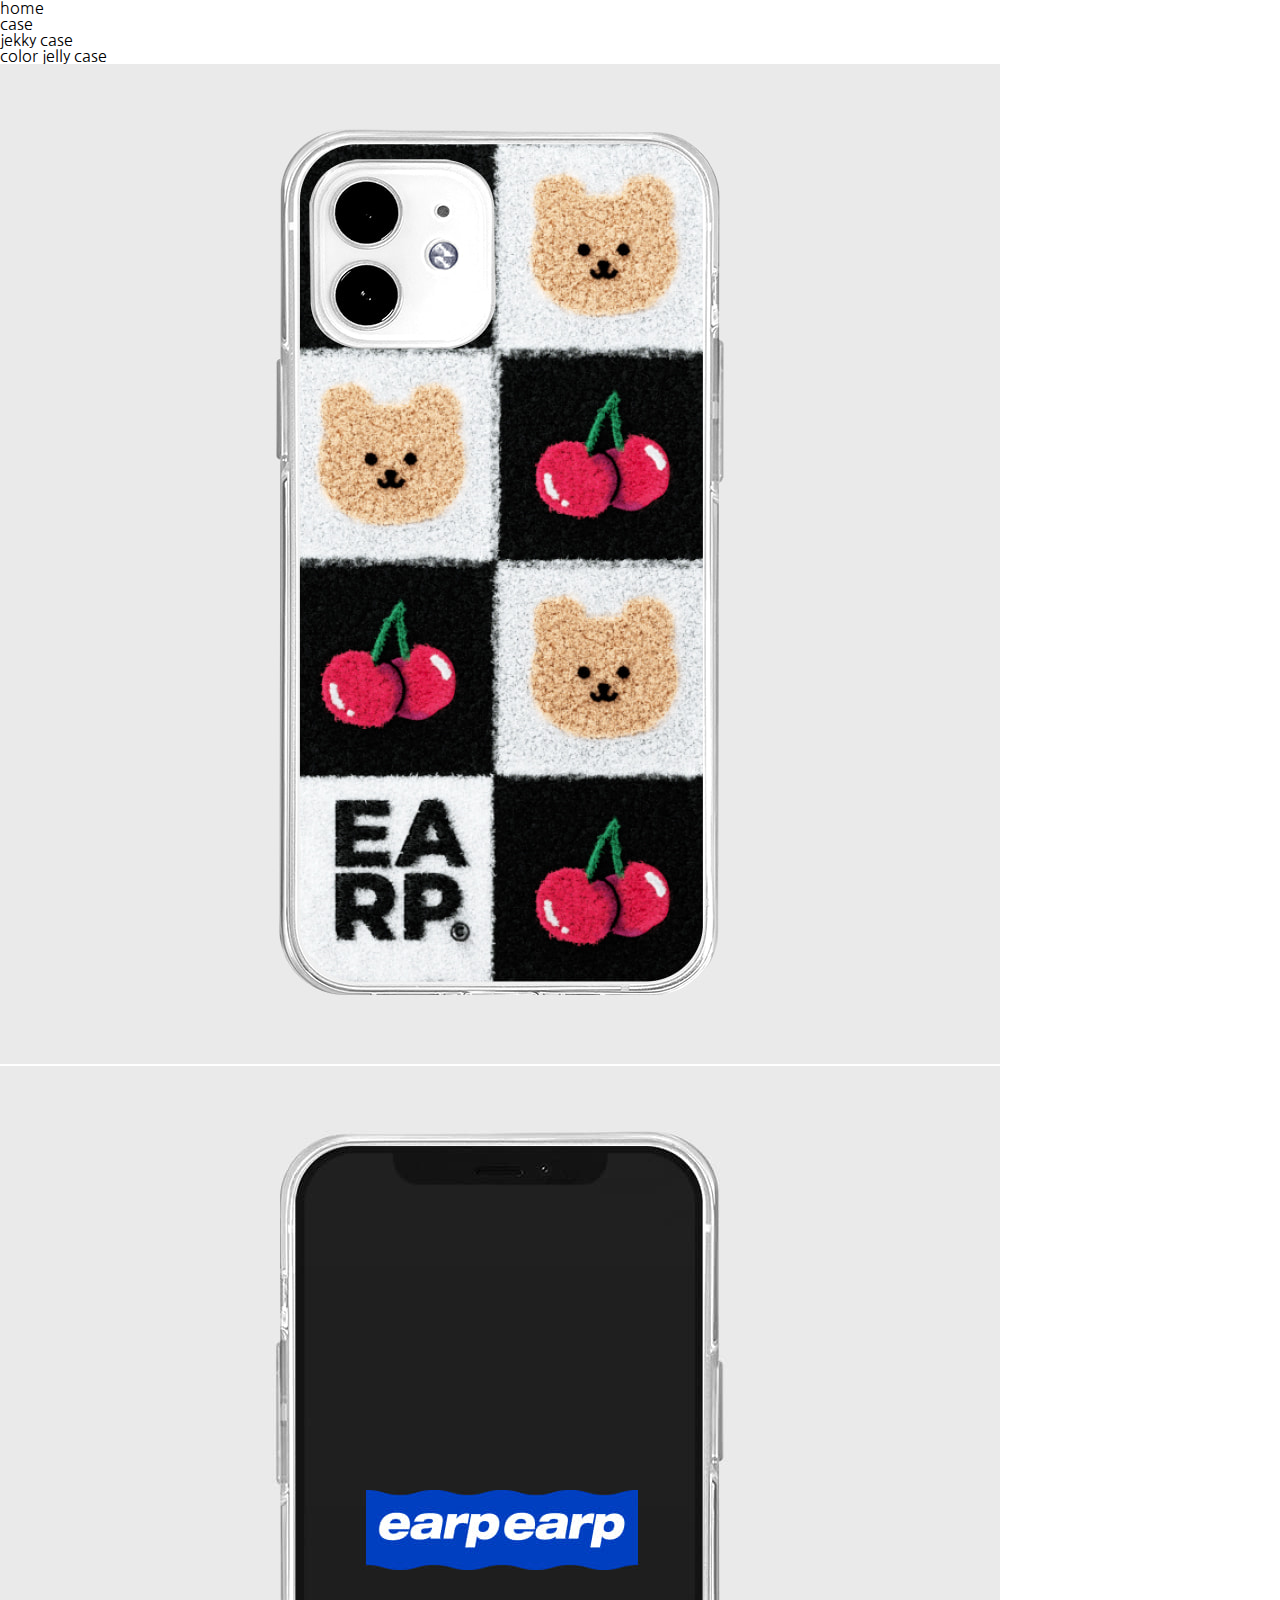
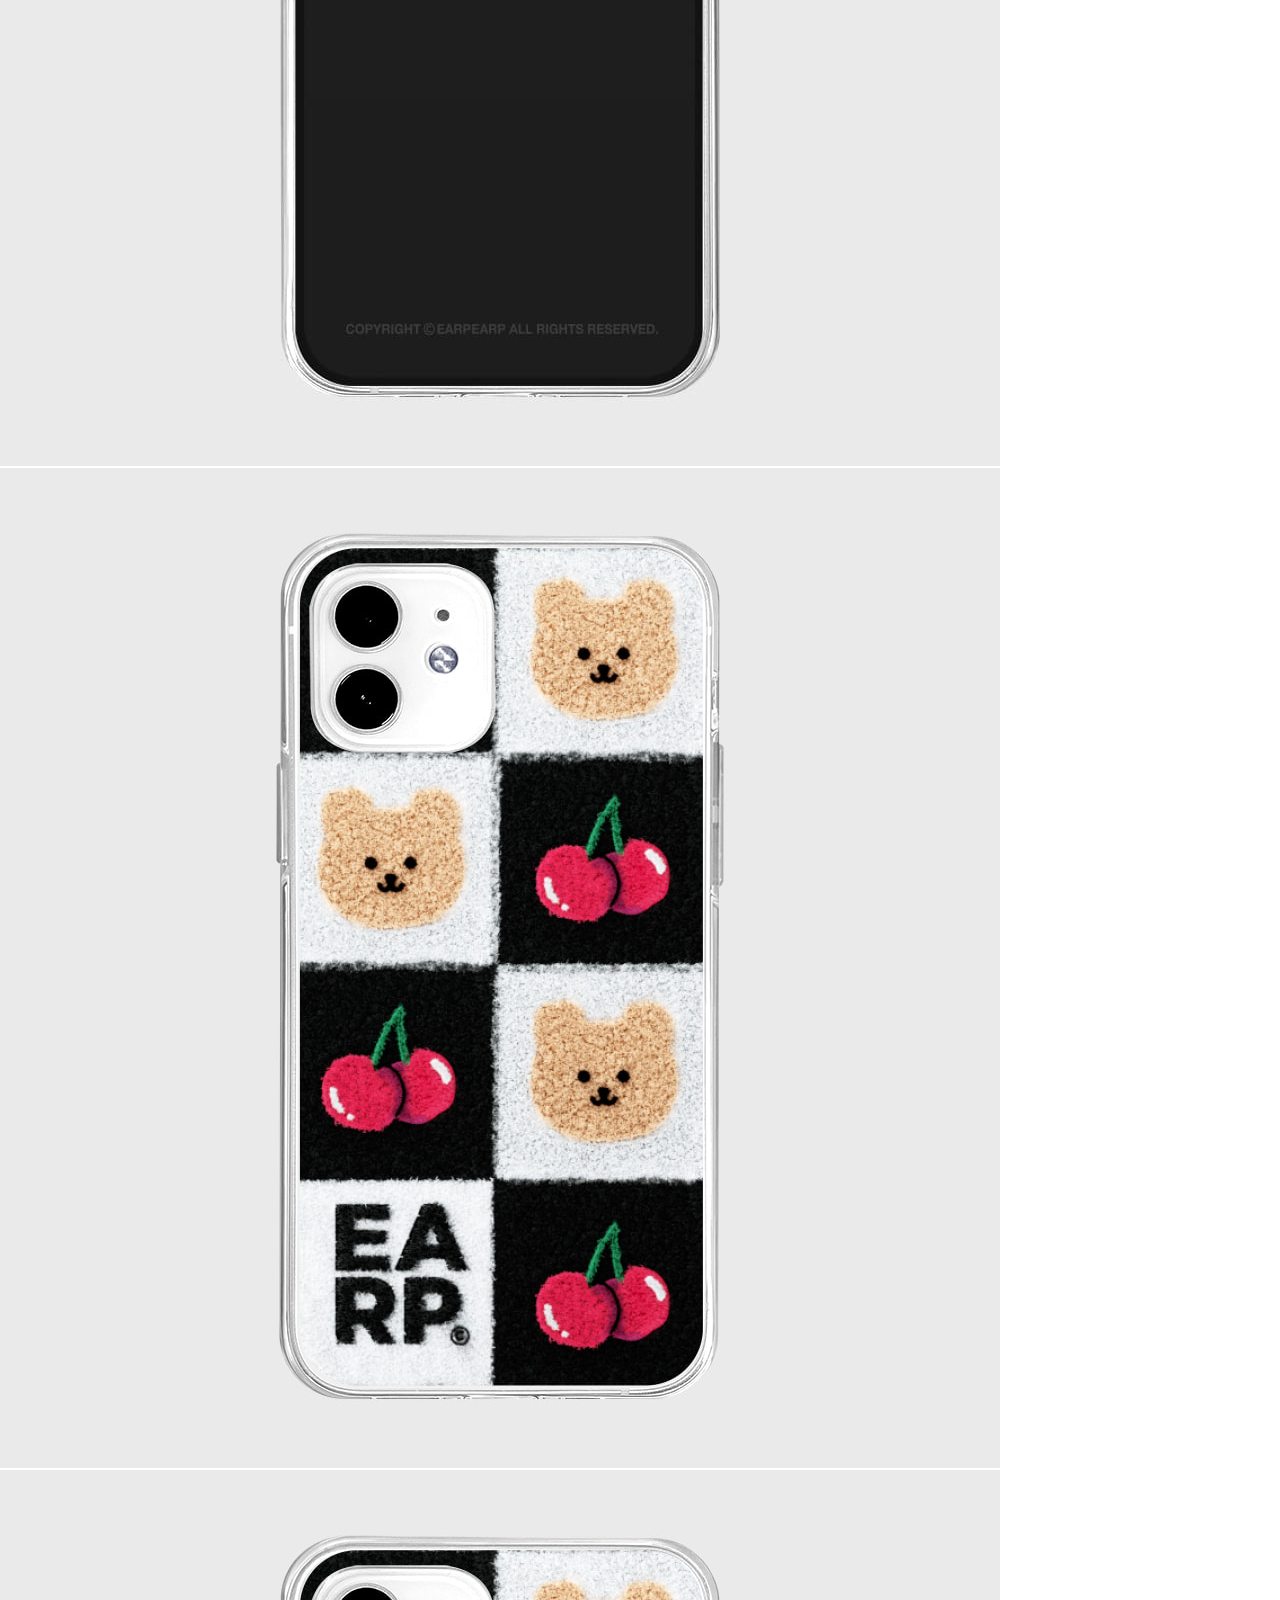
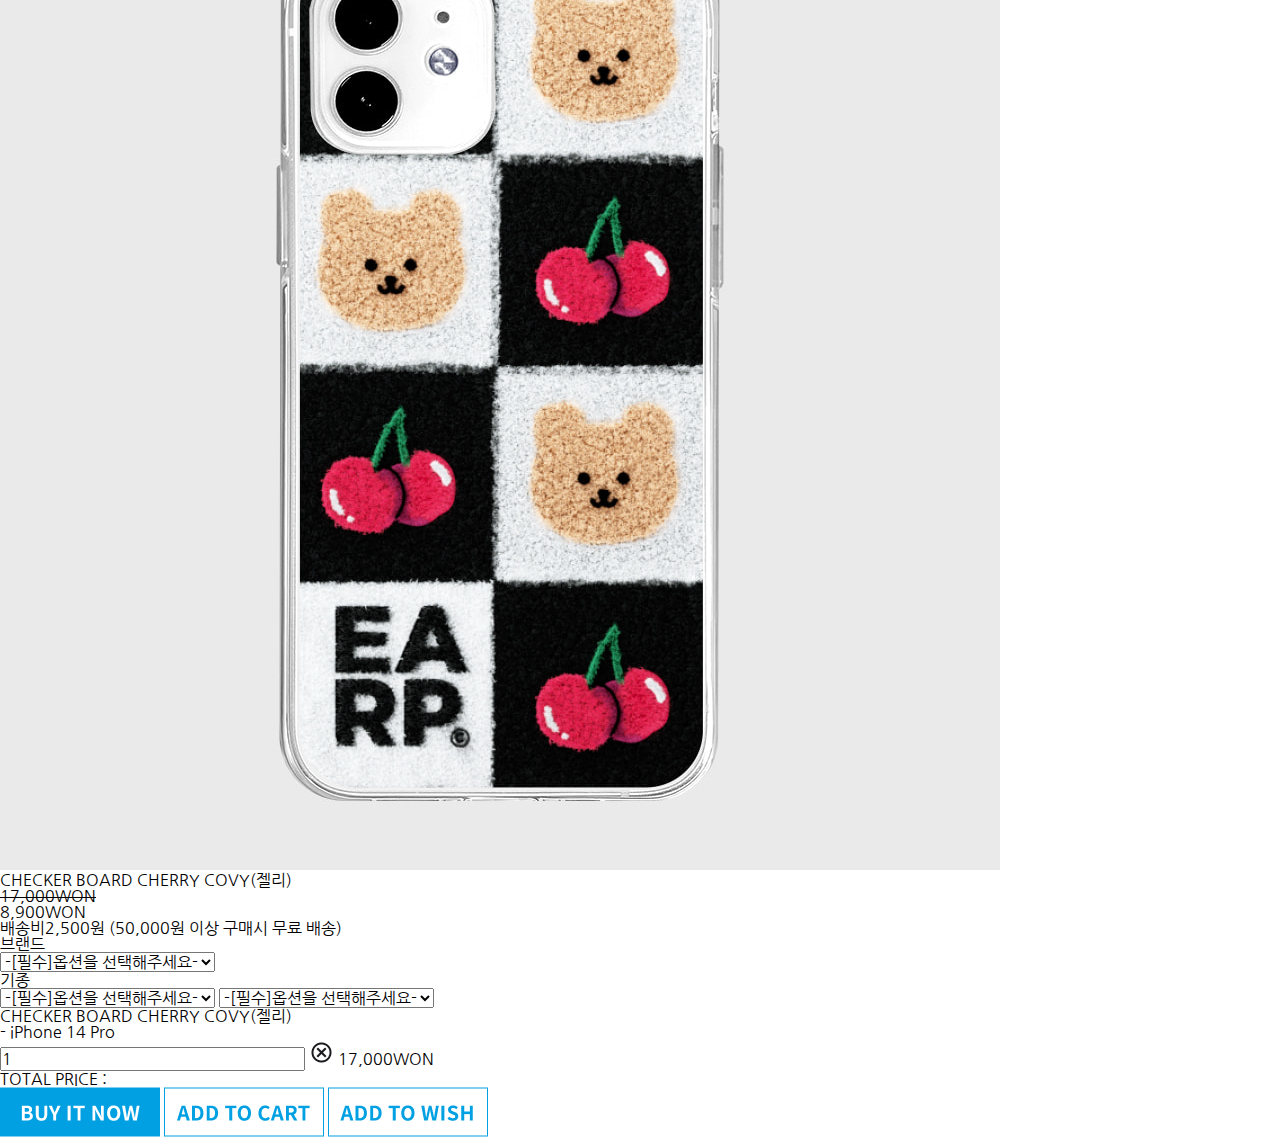
==== 14_earp/products.html @ 5965c460 "0412" ====
<!DOCTYPE html>
<html lang="ko">
<head>
    <meta charset="UTF-8">
    <meta name="keywords" content="">
    <meta name="description" content="">
    <meta http-equiv="X-UA-Compatible" content="IE=edge">
    <meta name="viewport" content="width=device-width, initial-scale=1.0">
    <title>COLOR JELLY CASE | 어프어프</title>
    <link rel="stylesheet" href="./styles/reset.css" type="text/css">
</head>
<body>
    <main>
        <ul class="path">
            <li><a href="#">home</a></li>
            <li><a href="#">case</a></li>
            <li><a href="#">jekky case</a></li>
            <li><a href="#">color jelly case</a></li>
        </ul>
        <div class="order">
            <div class="product_img">
                <div class="big"><img src="./images/product_01.jpg" alt=""></div>
                <div class="thum">
                    <a href="#"><img src="./images/product_02.jpg" alt=""></a>
                    <a href="#"><img src="./images/product_03.jpg" alt=""></a>
                    <a href="#"><img src="./images/product_04.jpg" alt=""></a>
                </div>
            </div>
            <div class="order_right">
                <dl>
                    <dt>CHECKER BOARD CHERRY COVY(젤리)</dt>
                    <dd><del>17,000WON</del></dd>
                    <dd class="price">8,900WON</dd>
                </dl>
                <p class="deliver"><em>배송비</em><span>2,500원 (50,000원 이상 구매시 무료 배송)</span></p>
                <h2>브랜드</h2>
                <select name="brands" id="brands">
                    <option value="none">-[필수]옵션을 선택해주세요-</option>
                    <option value="galxy">Galaxy</option>
                    <option value="iphone">iPhone</option>
                </select>
                <h2>기종</h2>
                <select name="galxy" id="galxy">
                    <option value="none">-[필수]옵션을 선택해주세요-</option>
                    <option value="galxy S20">Galaxy S20</option>
                    <option value="galxy S21">Galaxy S21</option>
                    <option value="galxy S22">Galaxy S22</option>
                    <option value="galxy note20">Galaxy Note20</option>
                    <option value="galxy note21">Galaxy Note21</option>
                    <option value="galxy note22">Galaxy Note22</option>
                </select>
                <select name="iphone" id="iphone">
                    <option value="none">-[필수]옵션을 선택해주세요-</option>
                    <option value="iphone12">iPhone 12</option>
                    <option value="iphone12pro">iPhone 12 Pro</option>
                    <option value="iphone13">iPhone 13</option>
                    <option value="iphone13pro">iPhone 13 Pro</option>
                    <option value="iphone14">iPhone 14</option>
                    <option value="iphone14pro">iPhone 14 Pro</option>
                </select>
                <div class="order_list">
                    <div class="order_product">
                        <p class="type">CHECKER BOARD CHERRY COVY(젤리)</p>
                        <p class="model">- iPhone 14 Pro</p>
                    </div>
                    <input type="number" value="1" id="order_num">
                    <button type="bytton" id="cancel"><img src="./images/product_cancel.png" alt=""></button>
                    <em><span>17,000</span>WON</em>
                </div>
                <div class="total"><h2>TOTAL PRICE : </h2><p class="total"></p></div>
                <div class="btn">
                    <button id="buy" type="button"><img src="./images/product_btn01.png" alt="buy it now"></button>
                    <button id="cart" type="button"><img src="./images/product_btn02.png" alt="add to cart"></button>
                    <button id="wish" type="button"><img src="./images/product_btn03.png" alt="add to wish"></button>
                </div>
            </div>
        </div>
    </main>
</body>
</html>
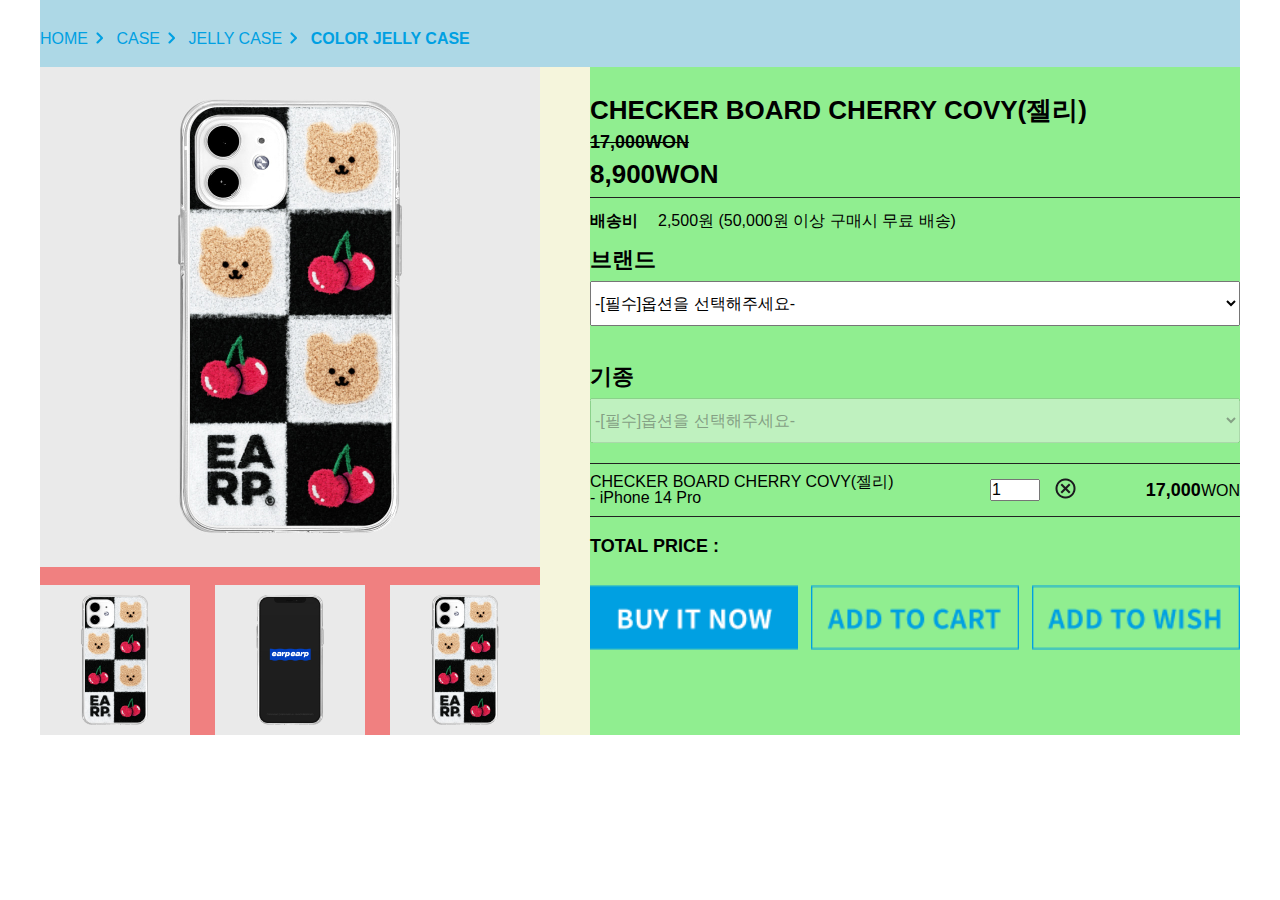
==== commit cb420e91: "0414" ====
--- a/14_earp/products.html
+++ b/14_earp/products.html
@@ -8,22 +8,26 @@
     <meta name="viewport" content="width=device-width, initial-scale=1.0">
     <title>COLOR JELLY CASE | 어프어프</title>
     <link rel="stylesheet" href="./styles/reset.css" type="text/css">
+    <link rel="stylesheet" href="./styles/products.css">
 </head>
 <body>
     <main>
-        <ul class="path">
-            <li><a href="#">home</a></li>
-            <li><a href="#">case</a></li>
-            <li><a href="#">jekky case</a></li>
-            <li><a href="#">color jelly case</a></li>
-        </ul>
+        <dl class="path">
+            <dt class="skip">페이지경로</dt>
+            <dd>
+                <a href="#">HOME</a>
+                <a href="#">CASE</a>
+                <a href="#">JELLY CASE</a>
+                <a href="#"><em>COLOR JELLY CASE</em></a>
+            </dd>
+        </dl>
         <div class="order">
             <div class="product_img">
                 <div class="big"><img src="./images/product_01.jpg" alt=""></div>
                 <div class="thum">
+                    <a href="#"><img src="./images/product_01.jpg" alt=""></a>
                     <a href="#"><img src="./images/product_02.jpg" alt=""></a>
                     <a href="#"><img src="./images/product_03.jpg" alt=""></a>
-                    <a href="#"><img src="./images/product_04.jpg" alt=""></a>
                 </div>
             </div>
             <div class="order_right">
@@ -40,14 +44,14 @@
                     <option value="iphone">iPhone</option>
                 </select>
                 <h2>기종</h2>
-                <select name="galxy" id="galxy">
+                <select name="galaxy" id="galaxy">
                     <option value="none">-[필수]옵션을 선택해주세요-</option>
-                    <option value="galxy S20">Galaxy S20</option>
-                    <option value="galxy S21">Galaxy S21</option>
-                    <option value="galxy S22">Galaxy S22</option>
-                    <option value="galxy note20">Galaxy Note20</option>
-                    <option value="galxy note21">Galaxy Note21</option>
-                    <option value="galxy note22">Galaxy Note22</option>
+                    <option value="galaxy S20">Galaxy S20</option>
+                    <option value="galaxy S21">Galaxy S21</option>
+                    <option value="galaxy S22">Galaxy S22</option>
+                    <option value="galaxy note20">Galaxy Note20</option>
+                    <option value="galaxy note21">Galaxy Note21</option>
+                    <option value="galaxy note22">Galaxy Note22</option>
                 </select>
                 <select name="iphone" id="iphone">
                     <option value="none">-[필수]옵션을 선택해주세요-</option>
@@ -76,5 +80,7 @@
             </div>
         </div>
     </main>
+    <script src="./script/script.js"></script>
 </body>
-</html>+</html>
+<!--  -->--- a/14_earp/styles/products.css
+++ b/14_earp/styles/products.css
@@ -0,0 +1,138 @@
+main {
+  width: 1200px;
+  margin: 0 auto;
+  background: beige;
+}
+main .path {
+  background: lightblue;
+  display: flex;
+  padding: 20px 0;
+}
+main .path dd a {
+  color: #00a0e2;
+}
+main .path dd a em {
+  font-weight: 700;
+  color: #00a0e2;
+}
+main .path dd a::after {
+  content: "";
+  display: inline-block;
+  width: 24px;
+  height: 24px;
+  position: relative;
+  top: 6px;
+  background: url(../images/navigate_next.png);
+}
+main .path dd a:last-child::after {
+  display: none;
+}
+main .order {
+  display: flex;
+  justify-content: space-between;
+}
+main .order .product_img {
+  background: lightcoral;
+  width: 500px;
+}
+main .order .product_img .big img {
+  width: 100%;
+}
+main .order .product_img .thum {
+  margin-top: 15px;
+  display: flex;
+  justify-content: space-between;
+}
+main .order .product_img .thum a {
+  width: 150px;
+  height: 150px;
+  overflow: hidden;
+}
+main .order .product_img .thum a img {
+  height: 100%;
+}
+main .order .order_right {
+  background: lightgreen;
+  padding: 30px 0;
+  width: calc(100% - 550px);
+}
+main .order .order_right dl {
+  margin-bottom: 15px;
+  border-bottom: 1px solid #222;
+}
+main .order .order_right dl dt {
+  font-size: 1.625rem;
+  font-weight: 700;
+}
+main .order .order_right dl dd {
+  margin: 10px 0;
+}
+main .order .order_right dl dd del {
+  font-size: 1.125rem;
+  font-weight: 600;
+}
+main .order .order_right dl .price {
+  font-weight: 700;
+  font-size: 1.625rem;
+}
+main .order .order_right .deliver em {
+  font-weight: 700;
+  margin-right: 20px;
+}
+main .order .order_right h2 {
+  margin: 20px 0 10px;
+  font-size: 1.375rem;
+  font-weight: 700;
+}
+main .order .order_right select {
+  margin-bottom: 20px;
+}
+main .order .order_right #brands {
+  width: 100%;
+  height: 45px;
+}
+main .order .order_right #galaxy {
+  width: 100%;
+  height: 45px;
+}
+main .order .order_right #iphone {
+  width: 100%;
+  height: 45px;
+  margin: 20px 0;
+}
+main .order .order_right .order_list {
+  border: 1px solid #222;
+  display: grid;
+  align-items: center;
+  grid-template-columns: 1fr 50px 50px 150px;
+  border-left: 0;
+  border-right: 0;
+}
+main .order .order_right .order_list .order_product {
+  margin: 10px 0;
+}
+main .order .order_right .order_list #order.num {
+  width: 50px;
+}
+main .order .order_right .order_list em {
+  text-align: right;
+}
+main .order .order_right .order_list em span {
+  font-weight: 700;
+  font-size: 1.125rem;
+}
+main .order .order_right .total {
+  margin-bottom: 30px;
+}
+main .order .order_right .total > h2 {
+  font-size: 1.125rem;
+  font-weight: 700;
+}
+main .order .order_right .btn {
+  display: grid;
+  grid-template-columns: repeat(3, 32%);
+  justify-content: space-between;
+}
+main .order .order_right .btn button img {
+  width: 100%;
+}/*# sourceMappingURL=products.css.map */